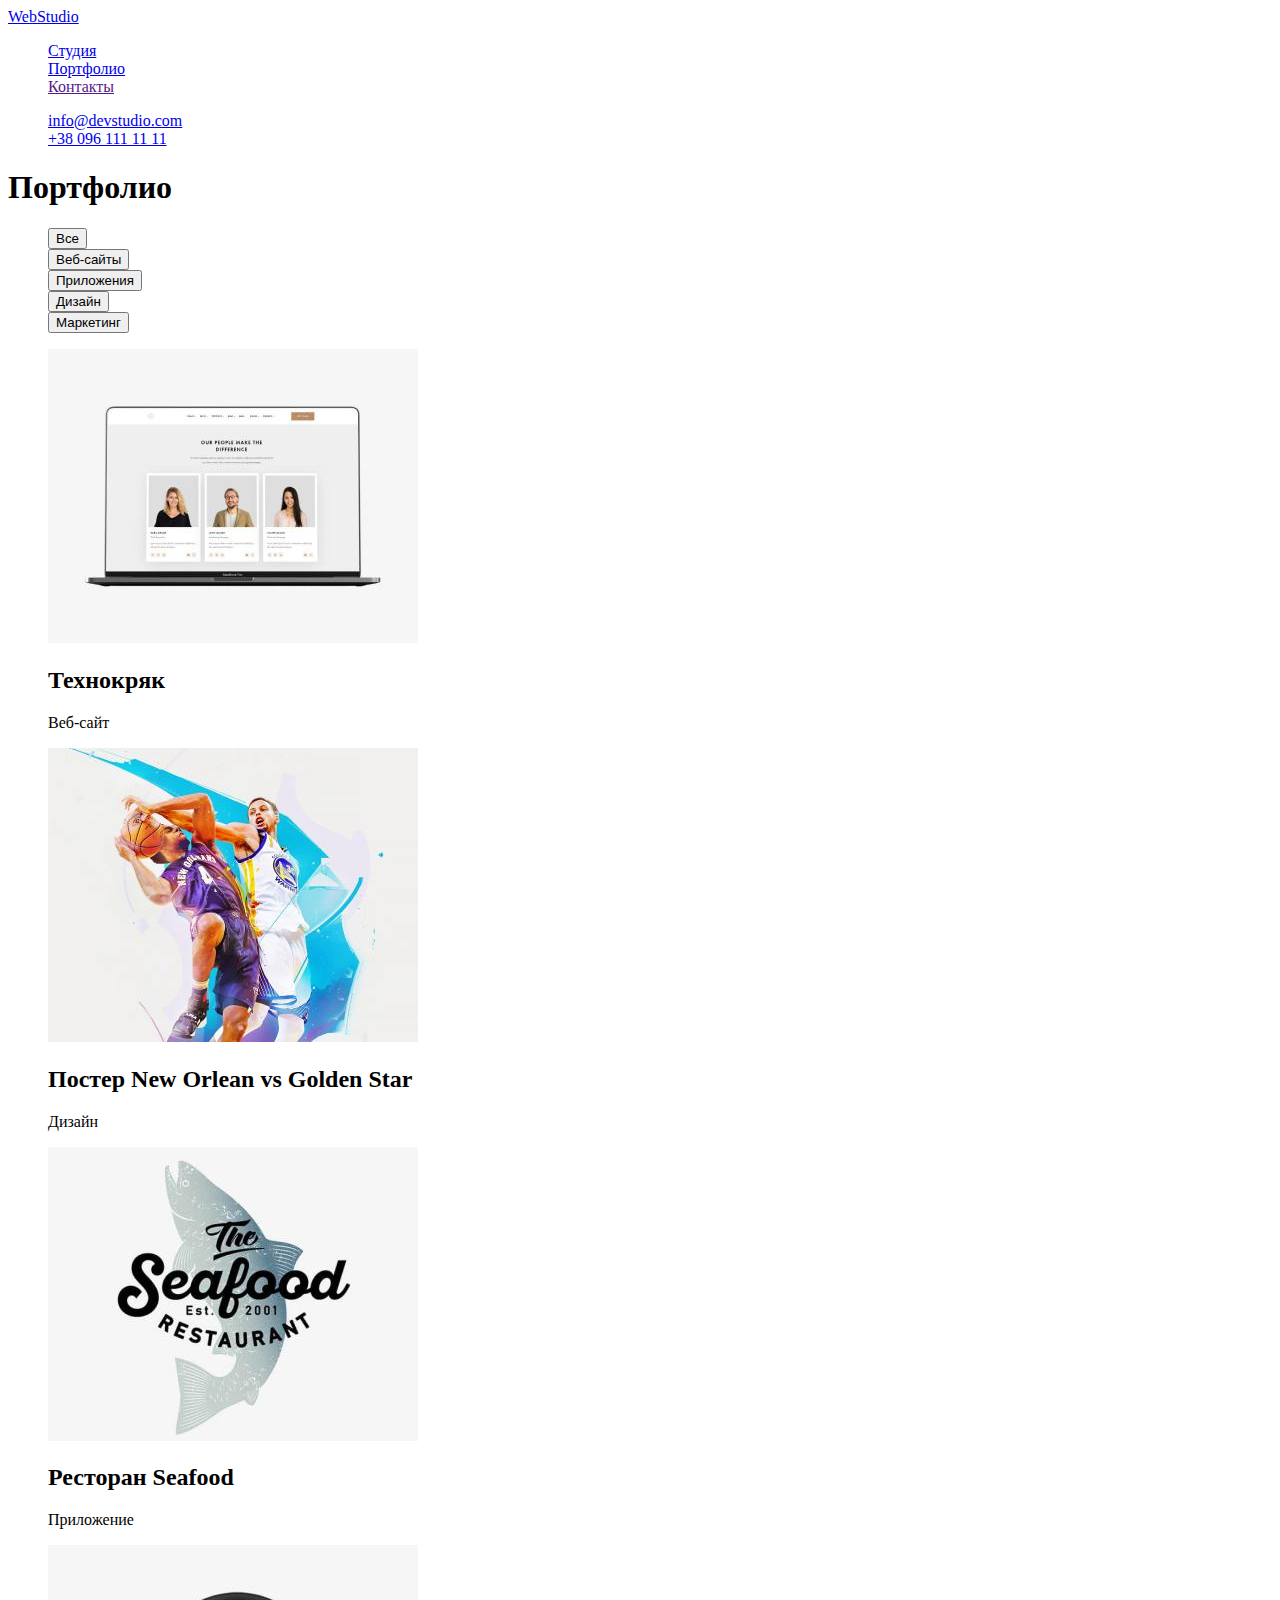
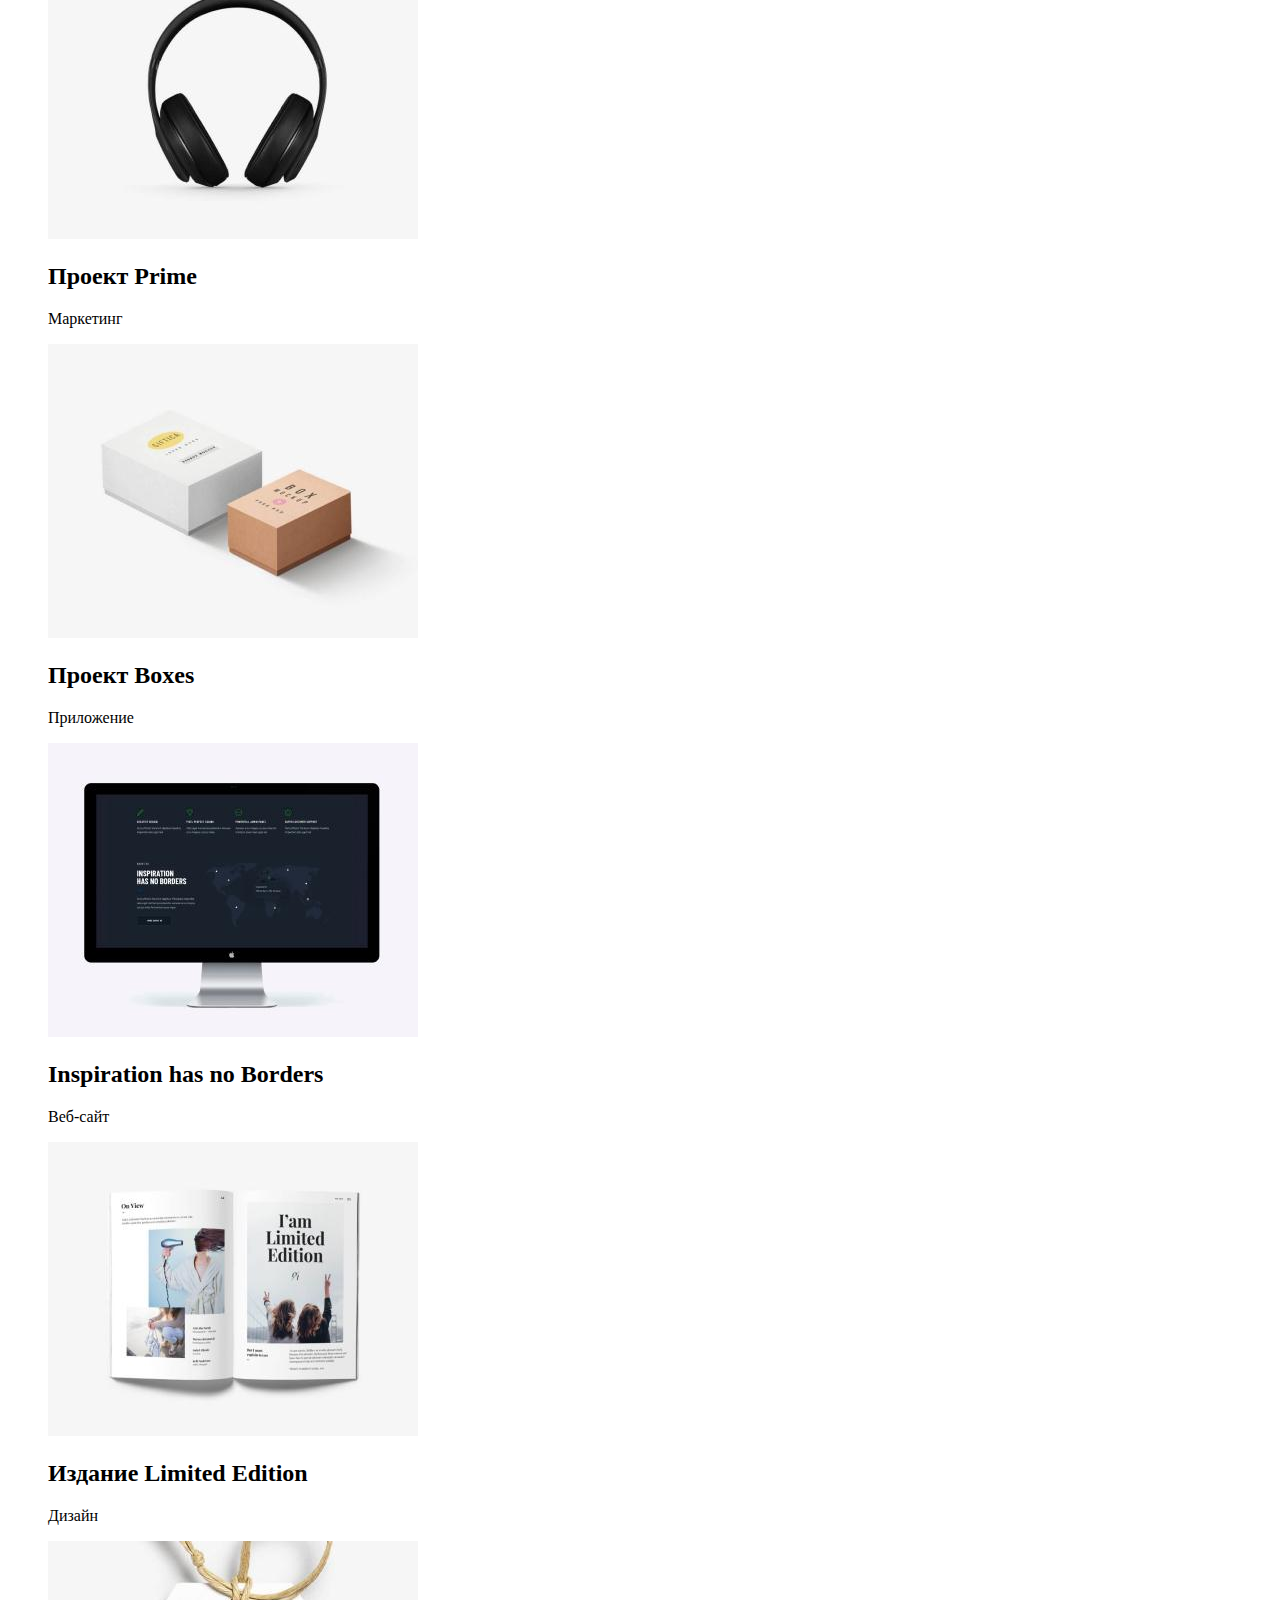
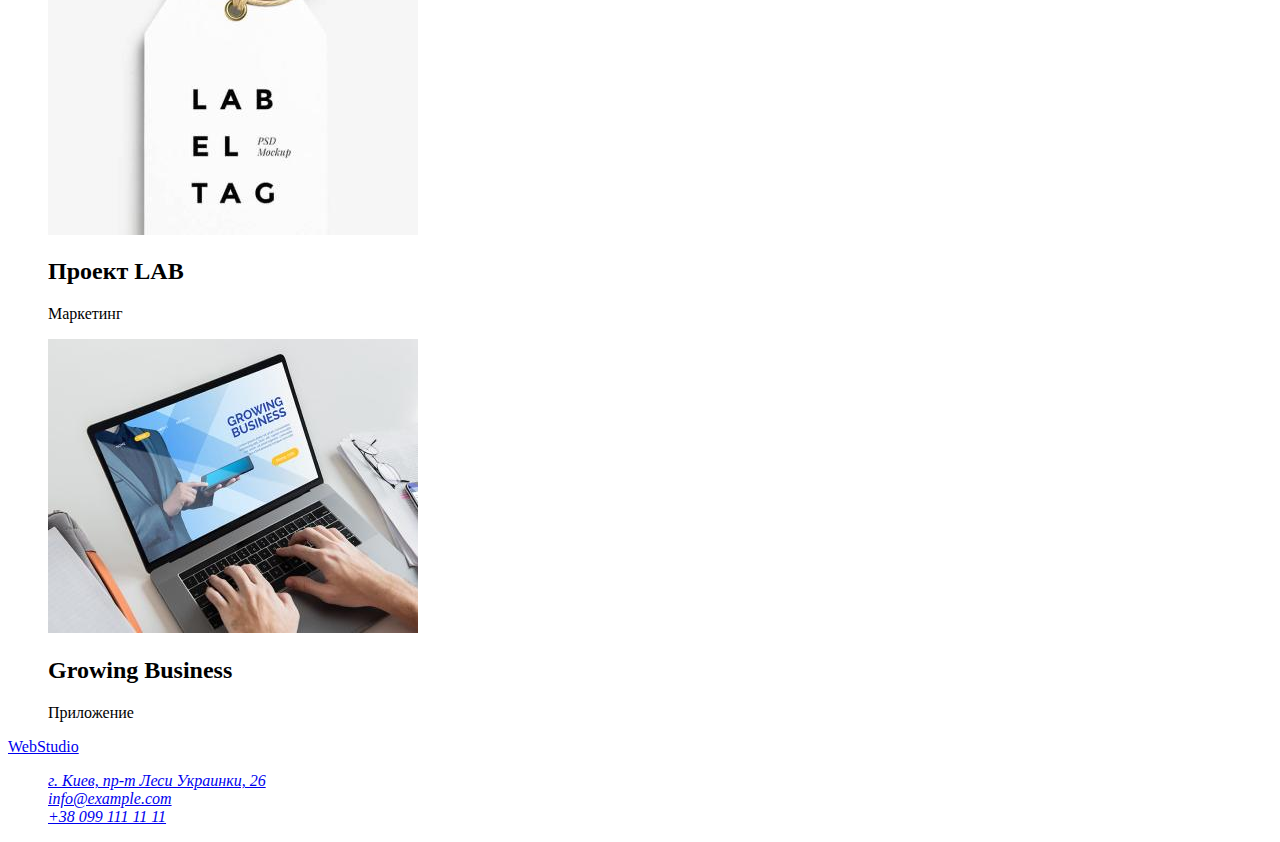
==== portfolio.html @ 40f19b49 "Виконана розмітка сайту" ====
<!DOCTYPE html>
<html lang="ru">
<head>
    <meta charset="UTF-8">
    <meta http-equiv="X-UA-Compatible" content="IE=edge">
    <meta name="viewport" content="width=device-width, initial-scale=1.0">
    <title>Document</title>
    <link rel="stylesheet" href="./css/styles.css">
</head>
<body>
    <!-- Шапка сторінки Портфоліо -->
    <header>
        <nav>
            <a href="/">WebStudio</a>
            <ul>
                <li><a href="./index.html">Студия</a></li>
                <li><a href="./portfolio.html">Портфолио</a></li>
                <li><a href="">Контакты</a></li>
            </ul>
        </nav>
        <ul>
            <li><a href="info@devstudio.com">info@devstudio.com</a></li>
            <li><a href="tel:+380961111111">+38 096 111 11 11</a></li>
        </ul>
    </header>
    <main>
        <section>
            <h1>Портфолио</h1>
<ul>
    <li>
        <button type="button">Все</button>
    </li>
    <li>
        <button type="button">Веб-сайты</button>
    </li>
    <li>
        <button type="button">Приложения</button>
    </li>
    <li>
        <button type="button">Дизайн</button>
    </li>
    <li>
        <button type="button">Маркетинг</button>
    </li>
</ul>
<ul>
    <li>
        <img src="./images/8.jpg" alt="Фото вебсайта" width="370" height="294">
        <h2>Технокряк</h2>
        <p>Веб-сайт</p>
    </li>
   
    <li>
        <img src="./images/9.jpg" alt="Дизайн постера" width="370" height="294">
        <h2>Постер New Orlean vs Golden Star</h2>
        <p>Дизайн</p>
    </li>
    <li>
        <img src="./images/10.jpg" alt="Фото логотипа ресторана" width="370" height="294">
        <h2>Ресторан Seafood</h2>
        <p>Приложение</p>
    </li>
    <li>
        <img src="./images/11.jpg" alt="Фото наушников" width="370" height="294">
        <h2>Проект Prime</h2>
        <p>Маркетинг</p>
    </li>
    <li>
        <img src="./images/12.jpg" alt="Дизайн упаковки" width="370" height="294">
        <h2>Проект Boxes</h2>
        <p>Приложение</p>
    </li>
    <li>
        <img src="./images/13.jpg" alt="Фото моноблока" width="370" height="294">
        <h2>Inspiration has no Borders</h2>
        <p>Веб-сайт</p>
    </li>
    <li>
        <img src="./images/14.jpg" alt="Фото журнала" width="370" height="294">
        <h2>Издание Limited Edition</h2>
        <p>Дизайн</p>
    </li>
    <li>
        <img src="./images/15.jpg" alt="Фото этикетки" width="370" height="294">
        <h2>Проект LAB</h2>
        <p>Маркетинг</p>
    </li>
    <li>
        <img src="./images/16.jpg" alt="Работа за ноутбуком" width="370" height="294">
        <h2>Growing Business</h2>
        <p>Приложение</p>
    </li>
</ul>
        </section>

    </main>

    <footer>
        <a href="./index.html">WebStudio</a>
<address>
<ul>
    <li>
        <a href="https://goo.gl/maps/tC4U7dV6mWvbns1K6">г. Киев, пр-т Леси Украинки, 26</a>
    </li>
    <li>
        <a href="mailto:info@example.com">info@example.com</a>
    </li>
    <li>
        <a href="tel:+380991111111">+38 099 111 11 11</a>
    </li>
</ul>
</address>
    </footer>
</body>
</html>
---- css/styles.css ----
body {
  color: black;
}

ul {
  list-style: none;
}
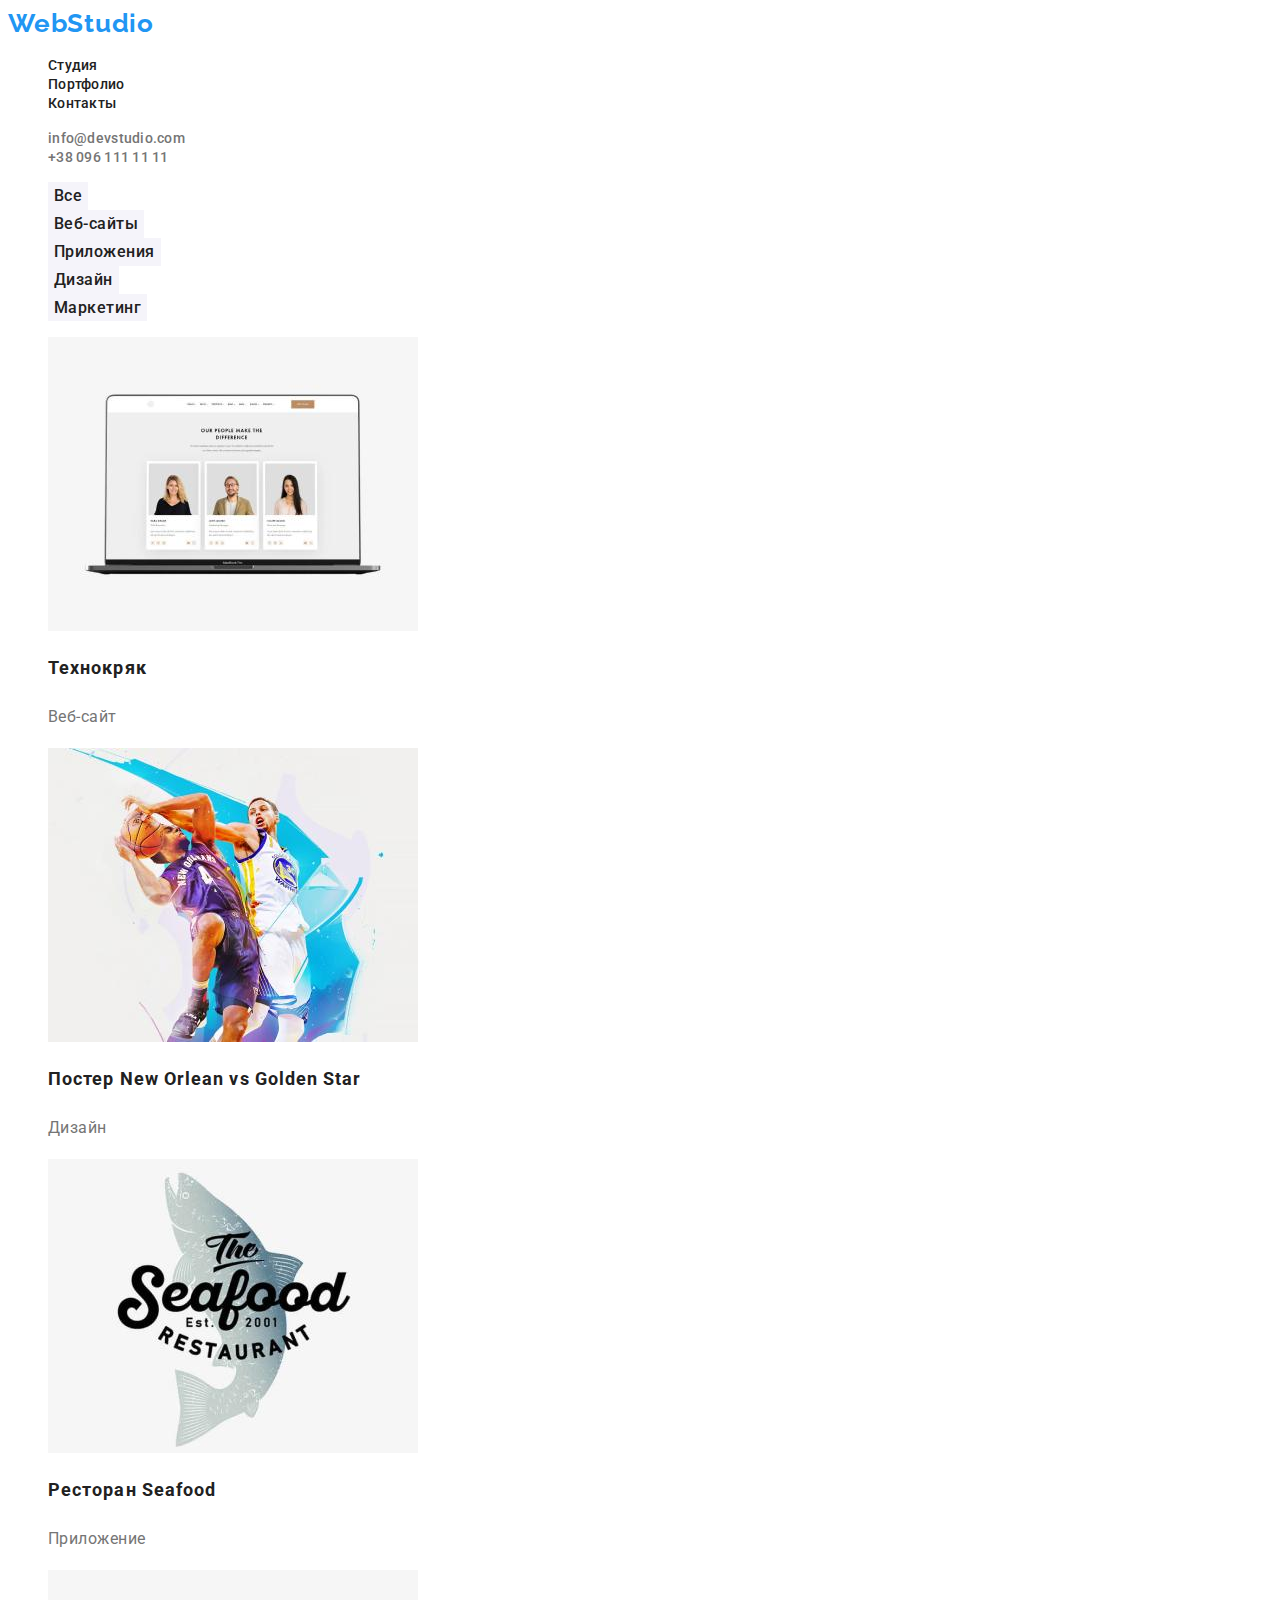
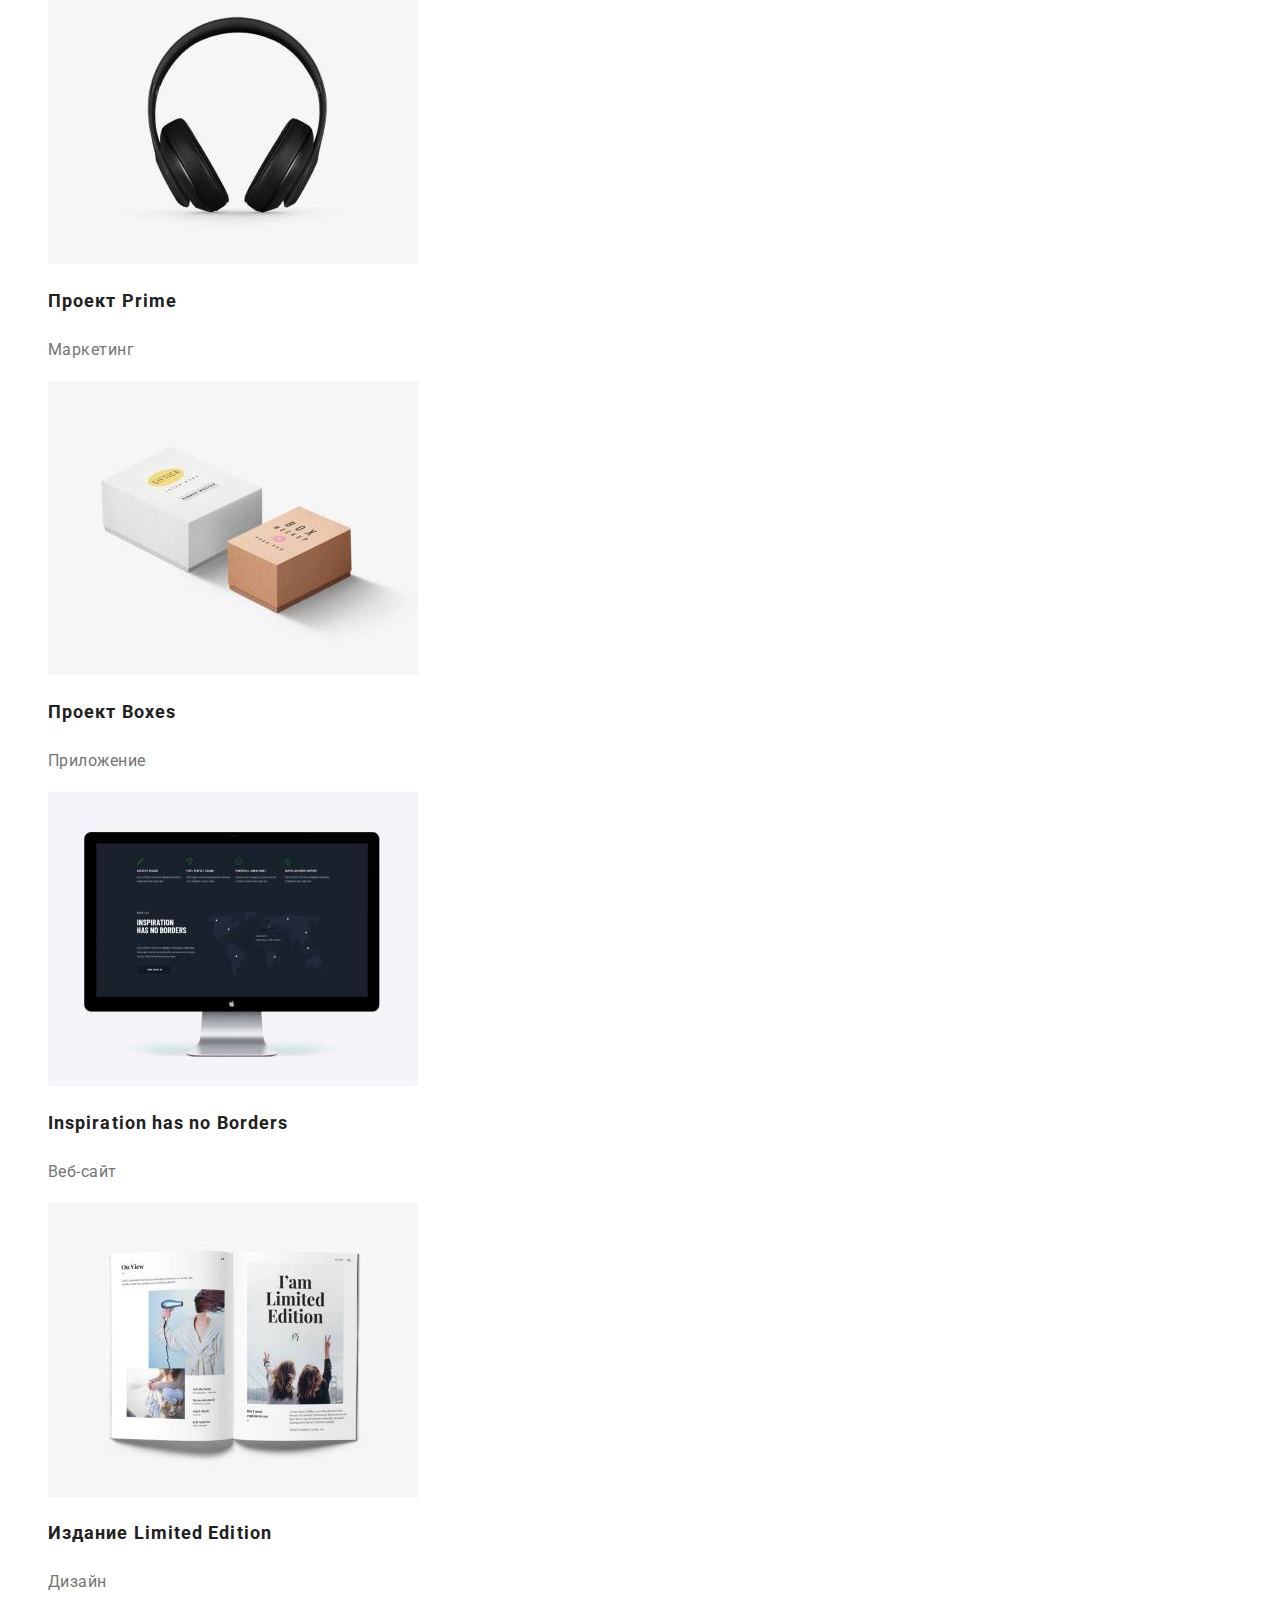
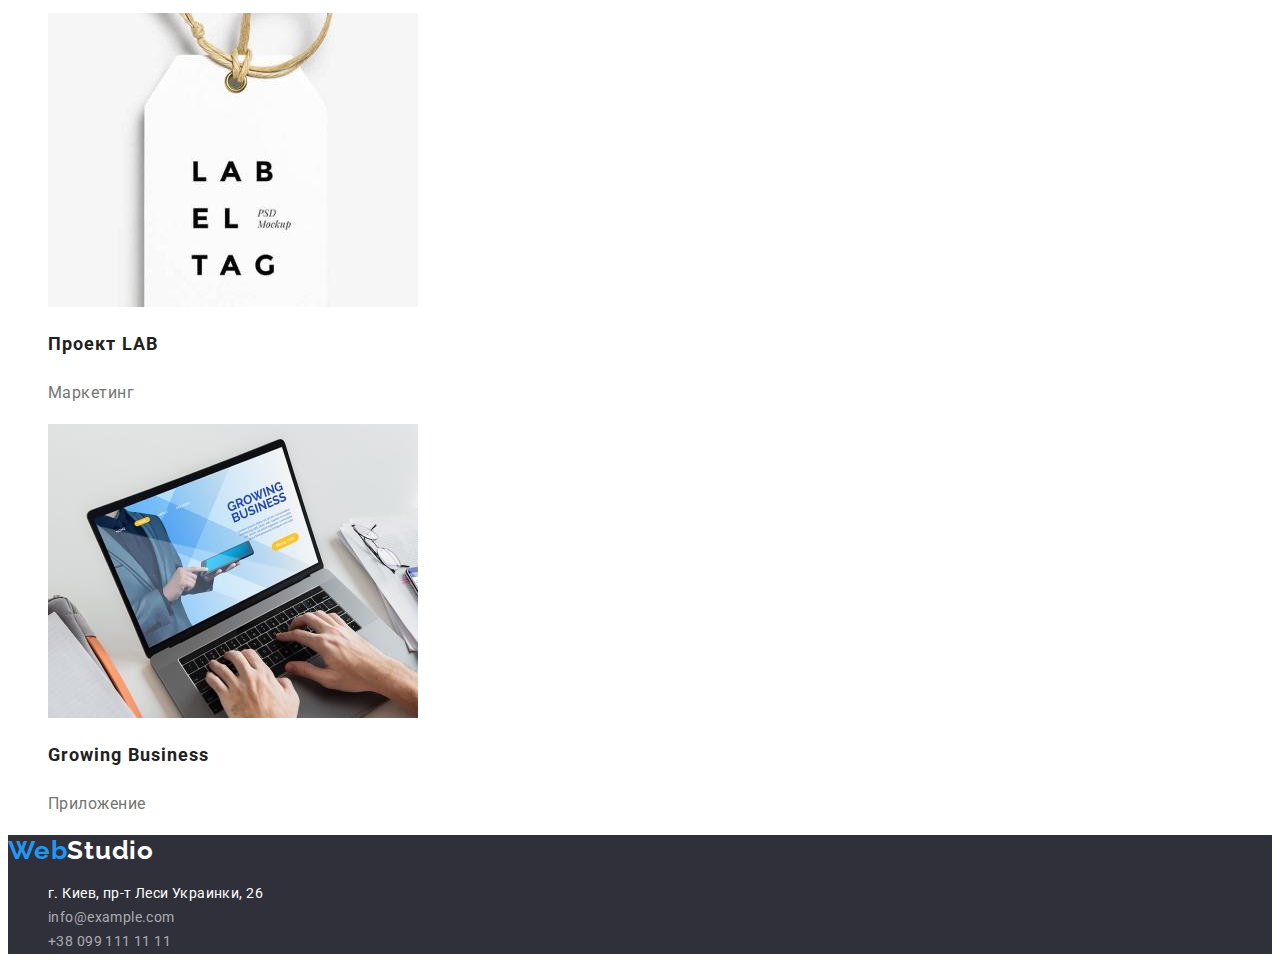
==== commit 77457b09: "Створені стилі Портфоліо" ====
--- a/portfolio.html
+++ b/portfolio.html
@@ -5,108 +5,110 @@
     <meta http-equiv="X-UA-Compatible" content="IE=edge">
     <meta name="viewport" content="width=device-width, initial-scale=1.0">
     <title>Document</title>
+    <link href="https://fonts.googleapis.com/css2?family=Raleway:wght@700&family=Roboto:wght@400;500;700;900&display=swap"
+        rel="stylesheet">
     <link rel="stylesheet" href="./css/styles.css">
 </head>
 <body>
     <!-- Шапка сторінки Портфоліо -->
-    <header>
-        <nav>
-            <a href="/">WebStudio</a>
-            <ul>
-                <li><a href="./index.html">Студия</a></li>
-                <li><a href="./portfolio.html">Портфолио</a></li>
-                <li><a href="">Контакты</a></li>
+    <header class="header">
+        <nav class="header-navigation">
+            <a class="link logo" href="index.html">Web<span class="link logo logo-black">Studio</span></a>
+            <ul class="list header-list">
+                <li><a class="link header-link" href="./index.html">Студия</a></li>
+                <li><a class="link header-link" href="./portfolio.html">Портфолио</a></li>
+                <li><a class="link header-link" href="">Контакты</a></li>
             </ul>
         </nav>
-        <ul>
-            <li><a href="info@devstudio.com">info@devstudio.com</a></li>
-            <li><a href="tel:+380961111111">+38 096 111 11 11</a></li>
+        <ul class="list header-adress-list">
+            <li><a class="link header-address-link" href="info@devstudio.com">info@devstudio.com</a></li>
+            <li><a class="link header-address-link" href="tel:+380961111111">+38 096 111 11 11</a></li>
         </ul>
     </header>
     <main>
-        <section>
-            <h1>Портфолио</h1>
-<ul>
+        <section class="portfolio">
+            <h1 class="visually-hidden">Портфолио</h1>
+<ul class="list portfolio-btn-list">
     <li>
-        <button type="button">Все</button>
+        <button class="portfolio-btn" type="button">Все</button>
     </li>
     <li>
-        <button type="button">Веб-сайты</button>
+        <button class="portfolio-btn" type="button">Веб-сайты</button>
     </li>
     <li>
-        <button type="button">Приложения</button>
+        <button class="portfolio-btn" type="button">Приложения</button>
     </li>
     <li>
-        <button type="button">Дизайн</button>
+        <button class="portfolio-btn" type="button">Дизайн</button>
     </li>
     <li>
-        <button type="button">Маркетинг</button>
+        <button class="portfolio-btn" type="button">Маркетинг</button>
     </li>
 </ul>
-<ul>
+<ul class="list portfolio-item-list">
     <li>
         <img src="./images/8.jpg" alt="Фото вебсайта" width="370" height="294">
-        <h2>Технокряк</h2>
-        <p>Веб-сайт</p>
+        <h2 class="portfolio-title" >Технокряк</h2>
+        <p class="portfolio-text" >Веб-сайт</p>
     </li>
    
     <li>
         <img src="./images/9.jpg" alt="Дизайн постера" width="370" height="294">
-        <h2>Постер New Orlean vs Golden Star</h2>
-        <p>Дизайн</p>
+        <h2 class="portfolio-title" >Постер New Orlean vs Golden Star</h2>
+        <p class="portfolio-text" >Дизайн</p>
     </li>
     <li>
         <img src="./images/10.jpg" alt="Фото логотипа ресторана" width="370" height="294">
-        <h2>Ресторан Seafood</h2>
-        <p>Приложение</p>
+        <h2 class="portfolio-title" >Ресторан Seafood</h2>
+        <p class="portfolio-text" >Приложение</p>
     </li>
     <li>
         <img src="./images/11.jpg" alt="Фото наушников" width="370" height="294">
-        <h2>Проект Prime</h2>
-        <p>Маркетинг</p>
+        <h2 class="portfolio-title" >Проект Prime</h2>
+        <p class="portfolio-text" >Маркетинг</p>
     </li>
     <li>
         <img src="./images/12.jpg" alt="Дизайн упаковки" width="370" height="294">
-        <h2>Проект Boxes</h2>
-        <p>Приложение</p>
+        <h2 class="portfolio-title" >Проект Boxes</h2>
+        <p class="portfolio-text" >Приложение</p>
     </li>
     <li>
         <img src="./images/13.jpg" alt="Фото моноблока" width="370" height="294">
-        <h2>Inspiration has no Borders</h2>
-        <p>Веб-сайт</p>
+        <h2 class="portfolio-title" >Inspiration has no Borders</h2>
+        <p class="portfolio-text" >Веб-сайт</p>
     </li>
     <li>
         <img src="./images/14.jpg" alt="Фото журнала" width="370" height="294">
-        <h2>Издание Limited Edition</h2>
-        <p>Дизайн</p>
+        <h2 class="portfolio-title" >Издание Limited Edition</h2>
+        <p class="portfolio-text" >Дизайн</p>
     </li>
     <li>
         <img src="./images/15.jpg" alt="Фото этикетки" width="370" height="294">
-        <h2>Проект LAB</h2>
-        <p>Маркетинг</p>
+        <h2 class="portfolio-title" >Проект LAB</h2>
+        <p class="portfolio-text" >Маркетинг</p>
     </li>
     <li>
         <img src="./images/16.jpg" alt="Работа за ноутбуком" width="370" height="294">
-        <h2>Growing Business</h2>
-        <p>Приложение</p>
+        <h2 class="portfolio-title" >Growing Business</h2>
+        <p class="portfolio-text" >Приложение</p>
     </li>
 </ul>
         </section>
 
     </main>
 
-    <footer>
-        <a href="./index.html">WebStudio</a>
+    <footer class="footer">
+        <a class="link logo" href="./index.html">Web<span class="link logo logo-white">Studio</span></a>
 <address>
-<ul>
+<ul class="list footer-list">
     <li>
-        <a href="https://goo.gl/maps/tC4U7dV6mWvbns1K6">г. Киев, пр-т Леси Украинки, 26</a>
+        <a class="link footer-address" href="https://goo.gl/maps/tC4U7dV6mWvbns1K6">г. Киев, пр-т Леси Украинки, 26</a>
     </li>
     <li>
-        <a href="mailto:info@example.com">info@example.com</a>
+        <a class="link footer-email" href="mailto:info@example.com">info@example.com</a>
     </li>
     <li>
-        <a href="tel:+380991111111">+38 099 111 11 11</a>
+        <a class="link footer-tel" href="tel:+380991111111">+38 099 111 11 11</a>
     </li>
 </ul>
 </address>
--- a/css/styles.css
+++ b/css/styles.css
@@ -1,7 +1,171 @@
-body {
-  color: black;
+:root {
+  --primary-text-color: #212121;
+  --second-text-color: #ffffff;
+  --third-text-color: #757575;
+  --accent-color: #2196f3;
+  --primary-background-color: #e5e5e5;
+  --second-background-color: #f5f4fa;
+  --third-background-color: #2f303a;
 }
 
-ul {
+body {
+  font-family: "Roboto", sans-serif;
+  color: var(--primary-text-color);
+}
+
+.list {
   list-style: none;
 }
+
+.link {
+  text-decoration: none;
+}
+
+.visually-hidden {
+  position: absolute;
+  white-space: nowrap;
+  width: 1px;
+  height: 1px;
+  overflow: hidden;
+  border: 0;
+  padding: 0;
+  clip: rect(0 0 0 0);
+  clip-path: inset(50%);
+  margin: -1px;
+}
+
+/* ---------------HEADER------------------ */
+.logo {
+  font-family: "Raleway", sans-serif;
+  font-weight: 700;
+  font-size: 26px;
+  line-height: 1.19;
+  letter-spacing: 0.03em;
+  color: var(--accent-color);
+}
+
+.logo:hover,
+.logo:focus {
+  text-decoration: underline;
+  text-decoration-color: var(--accent-color);
+  text-decoration-thickness: 3px;
+}
+
+.header-link {
+  font-weight: 500;
+  font-size: 14px;
+  line-height: 1.14;
+  letter-spacing: 0.02em;
+  color: var(--primary-text-color);
+}
+
+.header-link:hover,
+.header-link:focus {
+  text-decoration: underline;
+  text-decoration-color: var(--accent-color);
+  text-decoration-thickness: 3px;
+}
+
+.header-address-link {
+  font-weight: 500;
+  font-size: 14px;
+  line-height: 1.14;
+  letter-spacing: 0.02em;
+  color: var(--third-text-color);
+}
+
+.header-address-link:hover,
+.header-address-link:focus {
+  text-decoration: underline;
+  text-decoration-color: var(--accent-color);
+  text-decoration-thickness: 3px;
+}
+
+/* ---------------ПОРТФОЛИО------------------ */
+
+.portfolio-btn {
+  font-family: inherit;
+  font-weight: 500;
+  font-size: 16px;
+  line-height: 1.62;
+  letter-spacing: 0.03em;
+  color: var(--primary-text-color);
+  background-color: var(--second-background-color);
+  border: none;
+  cursor: pointer;
+}
+.portfolio-btn:active {
+  background-color: var(--accent-color);
+  color: var(--second-text-color);
+}
+
+.portfolio-btn:hover,
+.portfolio-btn:focus {
+  text-decoration: underline;
+  text-decoration-color: var(--accent-color);
+  text-decoration-thickness: 3px;
+}
+
+.portfolio-title {
+  font-weight: 700;
+  font-size: 18px;
+  line-height: 2;
+  letter-spacing: 0.06em;
+}
+
+.portfolio-title:hover,
+.portfolio-title:focus {
+  text-decoration: underline;
+  text-decoration-color: var(--accent-color);
+  text-decoration-thickness: 3px;
+}
+
+.portfolio-text {
+  font-size: 16px;
+  line-height: 1.87;
+  letter-spacing: 0.03em;
+  color: var(--third-text-color);
+}
+
+/* ---------------FOOTER------------------ */
+
+.footer {
+  background-color: var(--third-background-color);
+}
+
+.logo-white {
+  color: var(--second-text-color);
+}
+
+.footer-address {
+  font-family: Roboto;
+  font-style: normal;
+  font-size: 14px;
+  line-height: 1.71;
+  letter-spacing: 0.03em;
+  color: var(--second-text-color);
+}
+
+.footer .link:hover,
+.footer .link:focus {
+  text-decoration: underline;
+  text-decoration-color: var(--accent-color);
+  text-decoration-thickness: 3px;
+}
+
+.footer-email {
+  font-family: Roboto;
+  font-style: normal;
+  font-size: 14px;
+  line-height: 1.71;
+  letter-spacing: 0.03em;
+  color: rgba(255, 255, 255, 0.6);
+}
+.footer-tel {
+  font-family: Roboto;
+  font-style: normal;
+  font-size: 14px;
+  line-height: 1.71;
+  letter-spacing: 0.03em;
+  color: rgba(255, 255, 255, 0.6);
+}
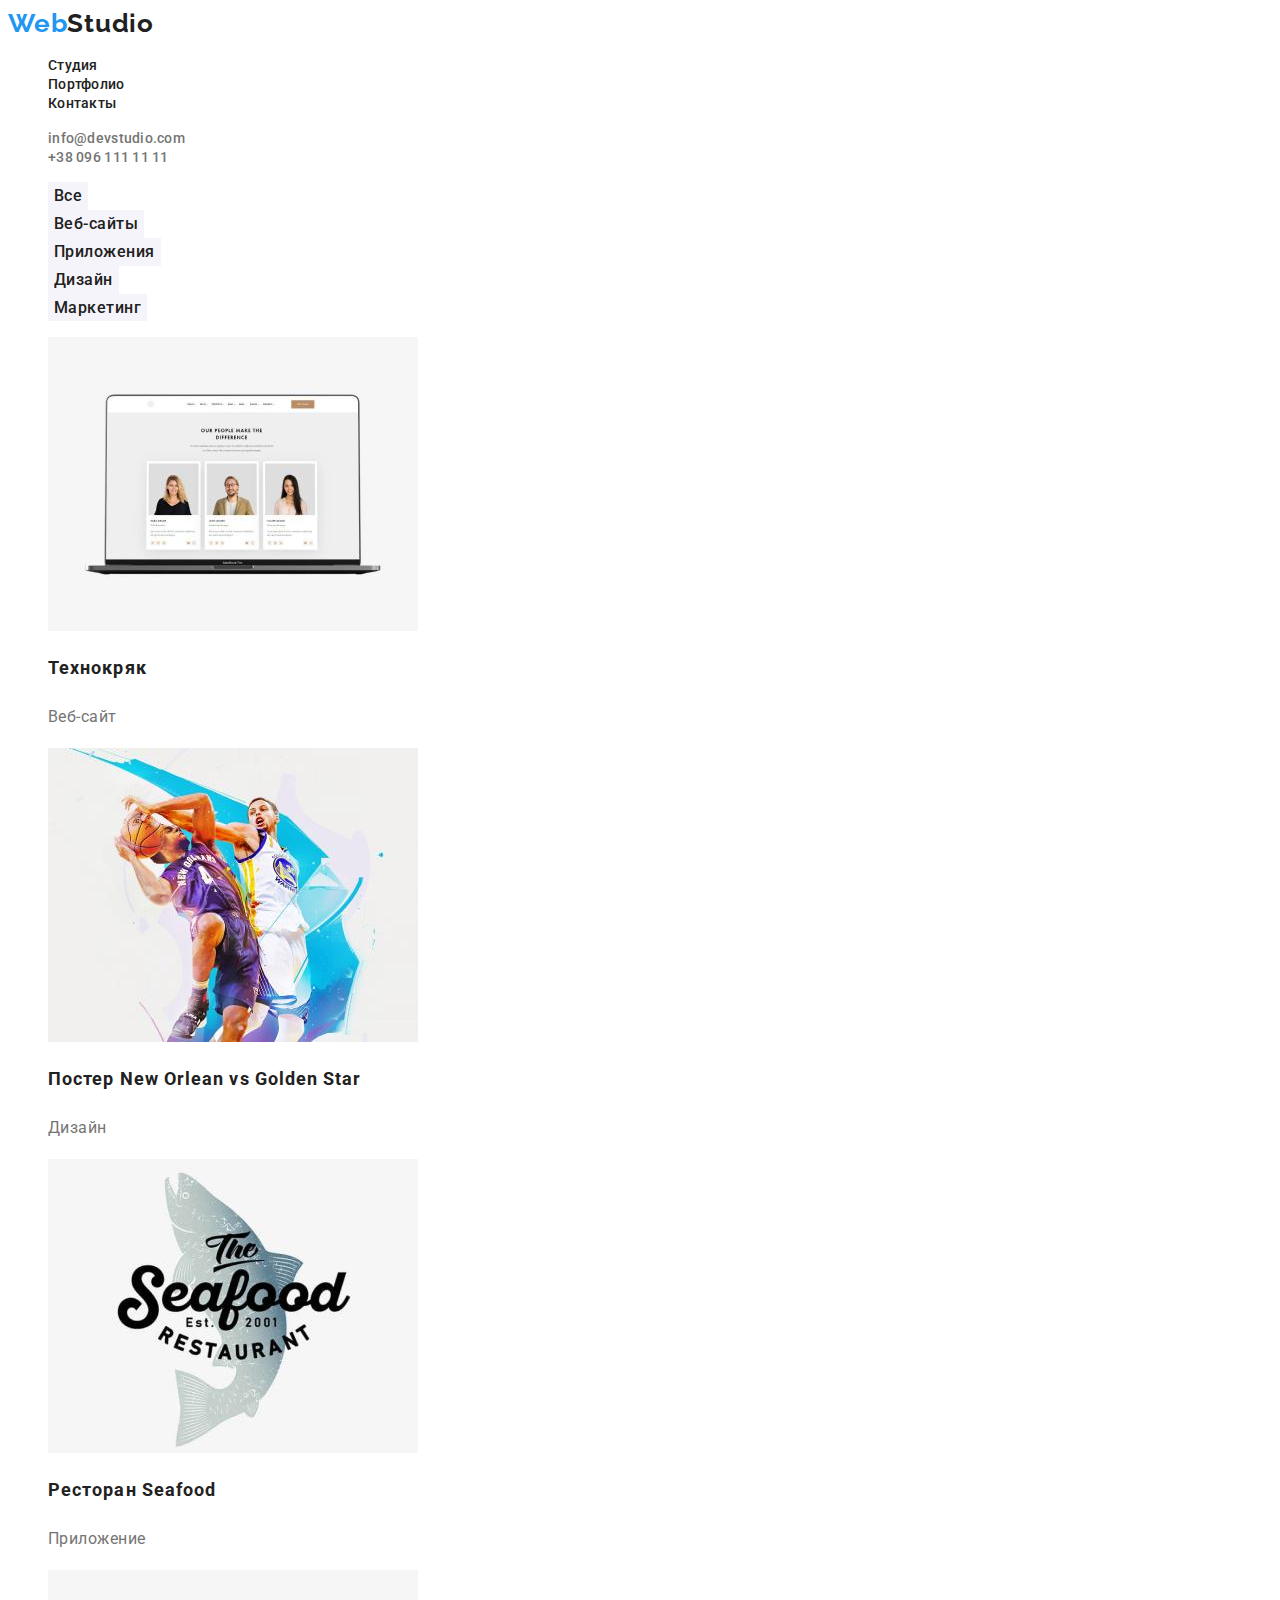
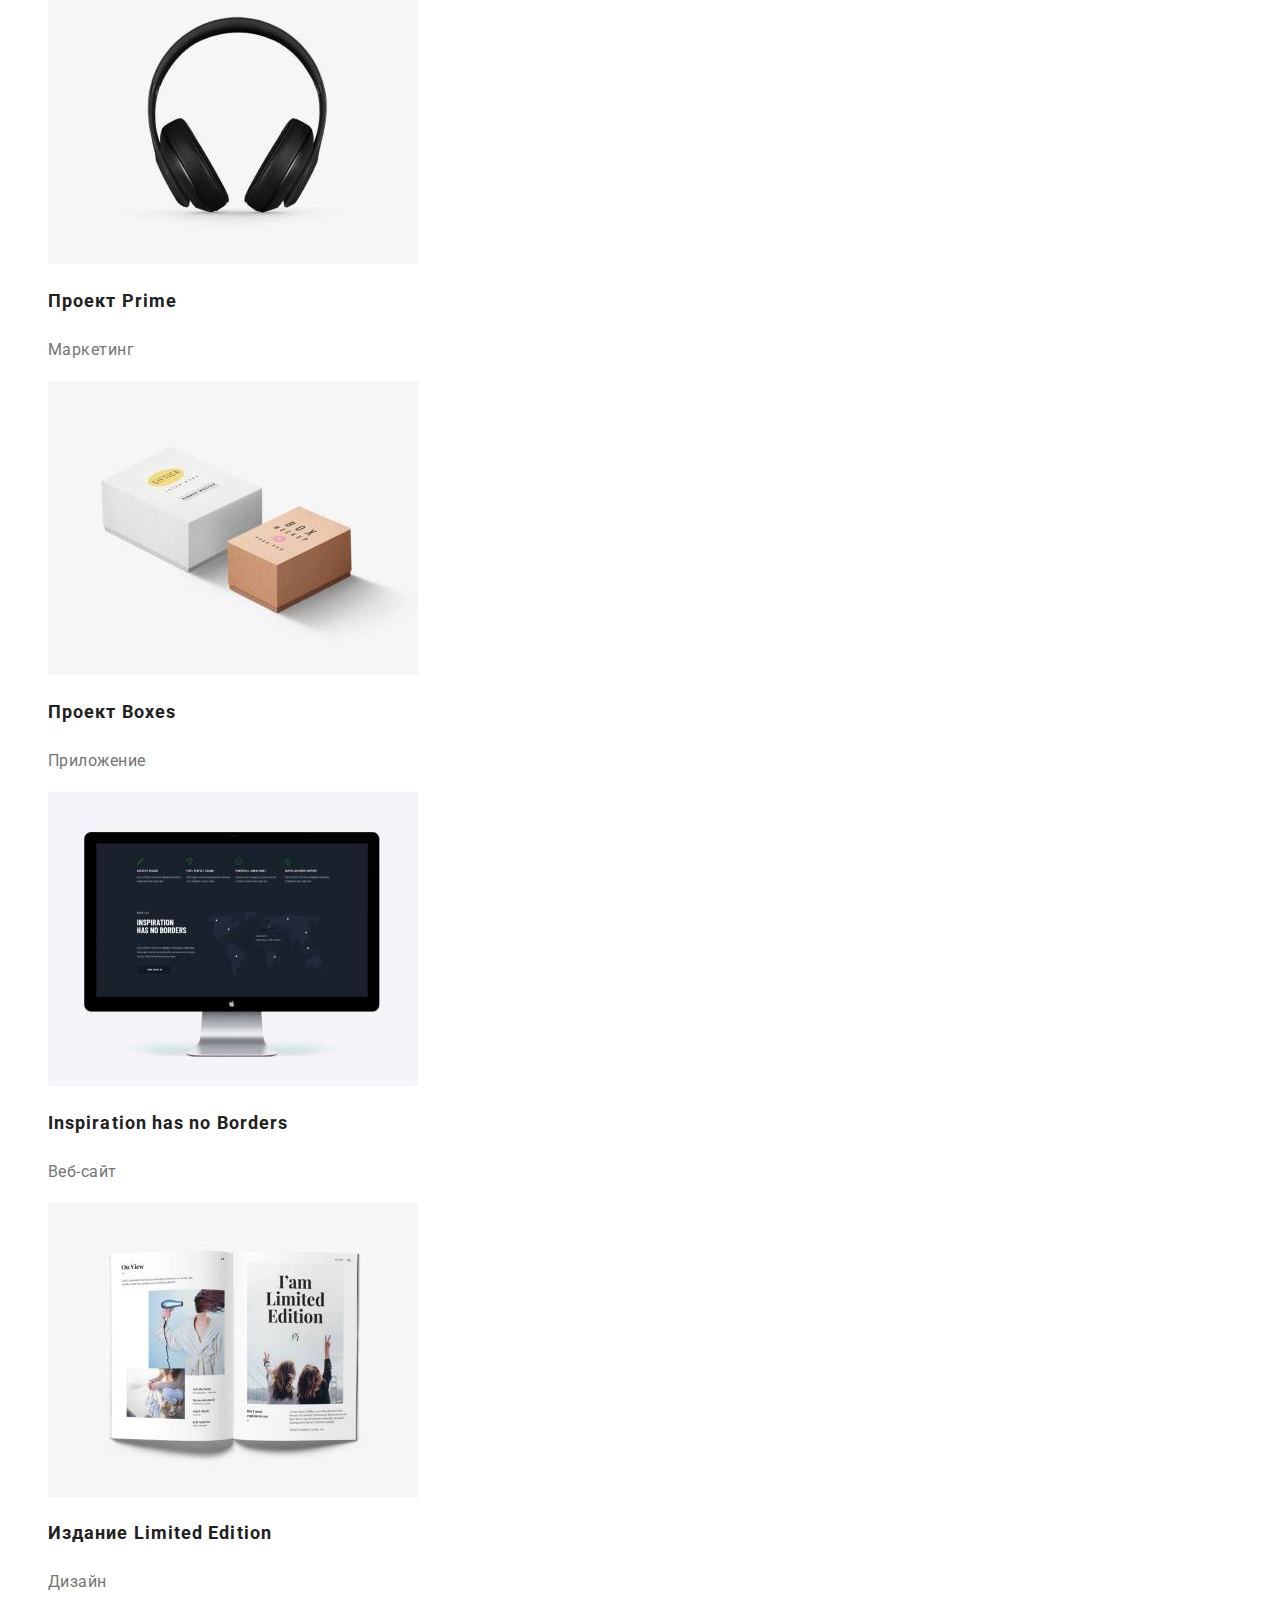
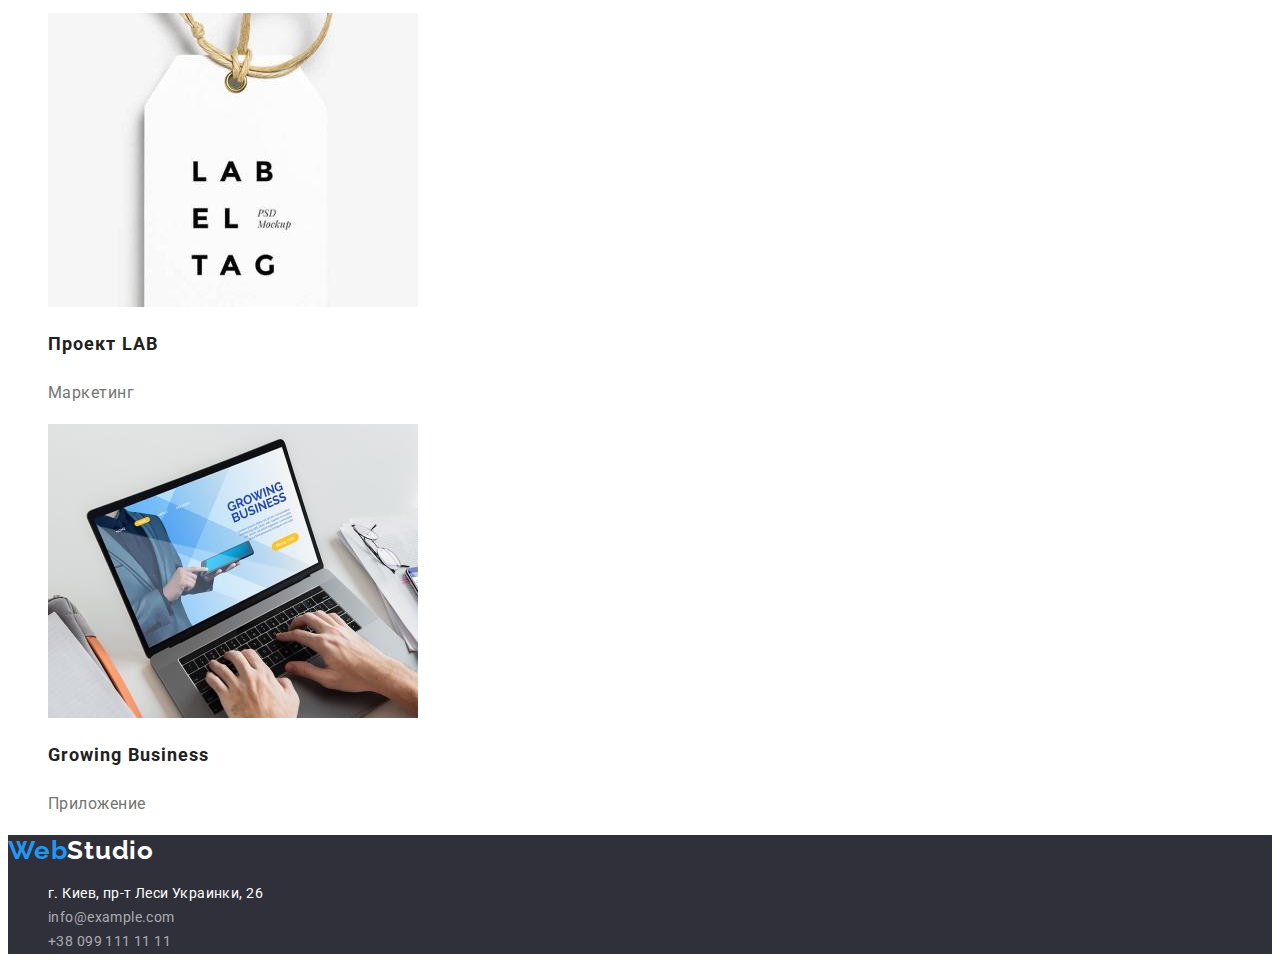
==== commit 57eddf9d: "Додані ссилки в Портфолію" ====
--- a/portfolio.html
+++ b/portfolio.html
@@ -46,51 +46,51 @@
     </li>
 </ul>
 <ul class="list portfolio-item-list">
-    <li>
+    <li> <a class="link" href="/">
         <img src="./images/8.jpg" alt="Фото вебсайта" width="370" height="294">
         <h2 class="portfolio-title" >Технокряк</h2>
-        <p class="portfolio-text" >Веб-сайт</p>
+        <p class="portfolio-text" >Веб-сайт</p> </a>
     </li>
    
-    <li>
+    <li> <a class="link" href="/">
         <img src="./images/9.jpg" alt="Дизайн постера" width="370" height="294">
         <h2 class="portfolio-title" >Постер New Orlean vs Golden Star</h2>
-        <p class="portfolio-text" >Дизайн</p>
+        <p class="portfolio-text" >Дизайн</p> </a>
     </li>
-    <li>
+    <li> <a class="link" href="/">
         <img src="./images/10.jpg" alt="Фото логотипа ресторана" width="370" height="294">
         <h2 class="portfolio-title" >Ресторан Seafood</h2>
-        <p class="portfolio-text" >Приложение</p>
+        <p class="portfolio-text" >Приложение</p> </a>
     </li>
-    <li>
+    <li> <a class="link" href="/">
         <img src="./images/11.jpg" alt="Фото наушников" width="370" height="294">
         <h2 class="portfolio-title" >Проект Prime</h2>
-        <p class="portfolio-text" >Маркетинг</p>
+        <p class="portfolio-text" >Маркетинг</p> </a>
     </li>
-    <li>
+    <li> <a class="link" href="/">
         <img src="./images/12.jpg" alt="Дизайн упаковки" width="370" height="294">
         <h2 class="portfolio-title" >Проект Boxes</h2>
-        <p class="portfolio-text" >Приложение</p>
+        <p class="portfolio-text" >Приложение</p> </a>
     </li>
-    <li>
+    <li> <a class="link" href="/">
         <img src="./images/13.jpg" alt="Фото моноблока" width="370" height="294">
         <h2 class="portfolio-title" >Inspiration has no Borders</h2>
-        <p class="portfolio-text" >Веб-сайт</p>
+        <p class="portfolio-text" >Веб-сайт</p> </a>
     </li>
-    <li>
+    <li> <a class="link" href="/">
         <img src="./images/14.jpg" alt="Фото журнала" width="370" height="294">
         <h2 class="portfolio-title" >Издание Limited Edition</h2>
-        <p class="portfolio-text" >Дизайн</p>
+        <p class="portfolio-text" >Дизайн</p> </a>
     </li>
-    <li>
+    <li> <a class="link" href="/">
         <img src="./images/15.jpg" alt="Фото этикетки" width="370" height="294">
         <h2 class="portfolio-title" >Проект LAB</h2>
-        <p class="portfolio-text" >Маркетинг</p>
+        <p class="portfolio-text" >Маркетинг</p> </a>
     </li>
-    <li>
+    <li> <a class="link" href="/">
         <img src="./images/16.jpg" alt="Работа за ноутбуком" width="370" height="294">
         <h2 class="portfolio-title" >Growing Business</h2>
-        <p class="portfolio-text" >Приложение</p>
+        <p class="portfolio-text" >Приложение</p> </a>
     </li>
 </ul>
         </section>
--- a/css/styles.css
+++ b/css/styles.css
@@ -49,6 +49,10 @@
   text-decoration: underline;
   text-decoration-color: var(--accent-color);
   text-decoration-thickness: 3px;
+}
+
+.logo-black {
+  color: var(--primary-text-color);
 }
 
 .header-link {
@@ -126,6 +130,9 @@
   letter-spacing: 0.03em;
   color: var(--third-text-color);
 }
+.portfolio-item-list .link {
+  color: inherit;
+}
 
 /* ---------------FOOTER------------------ */
 
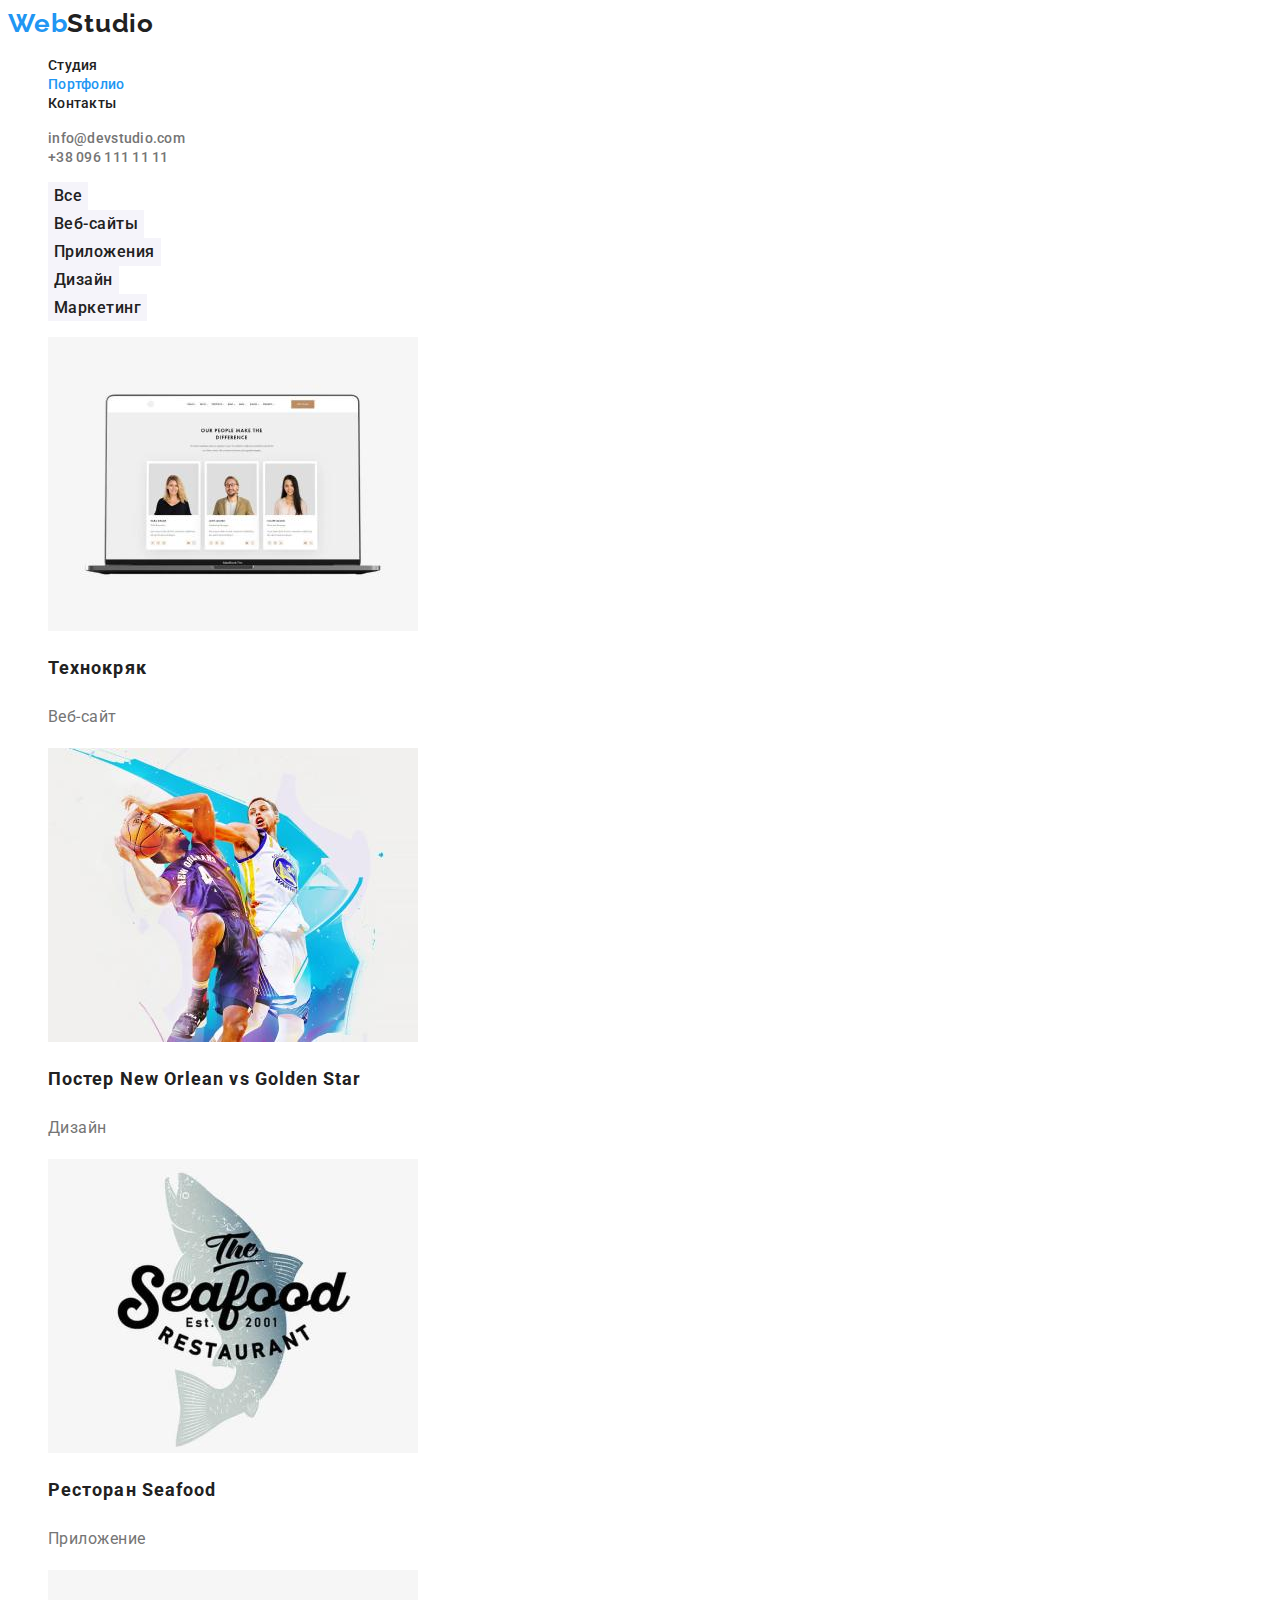
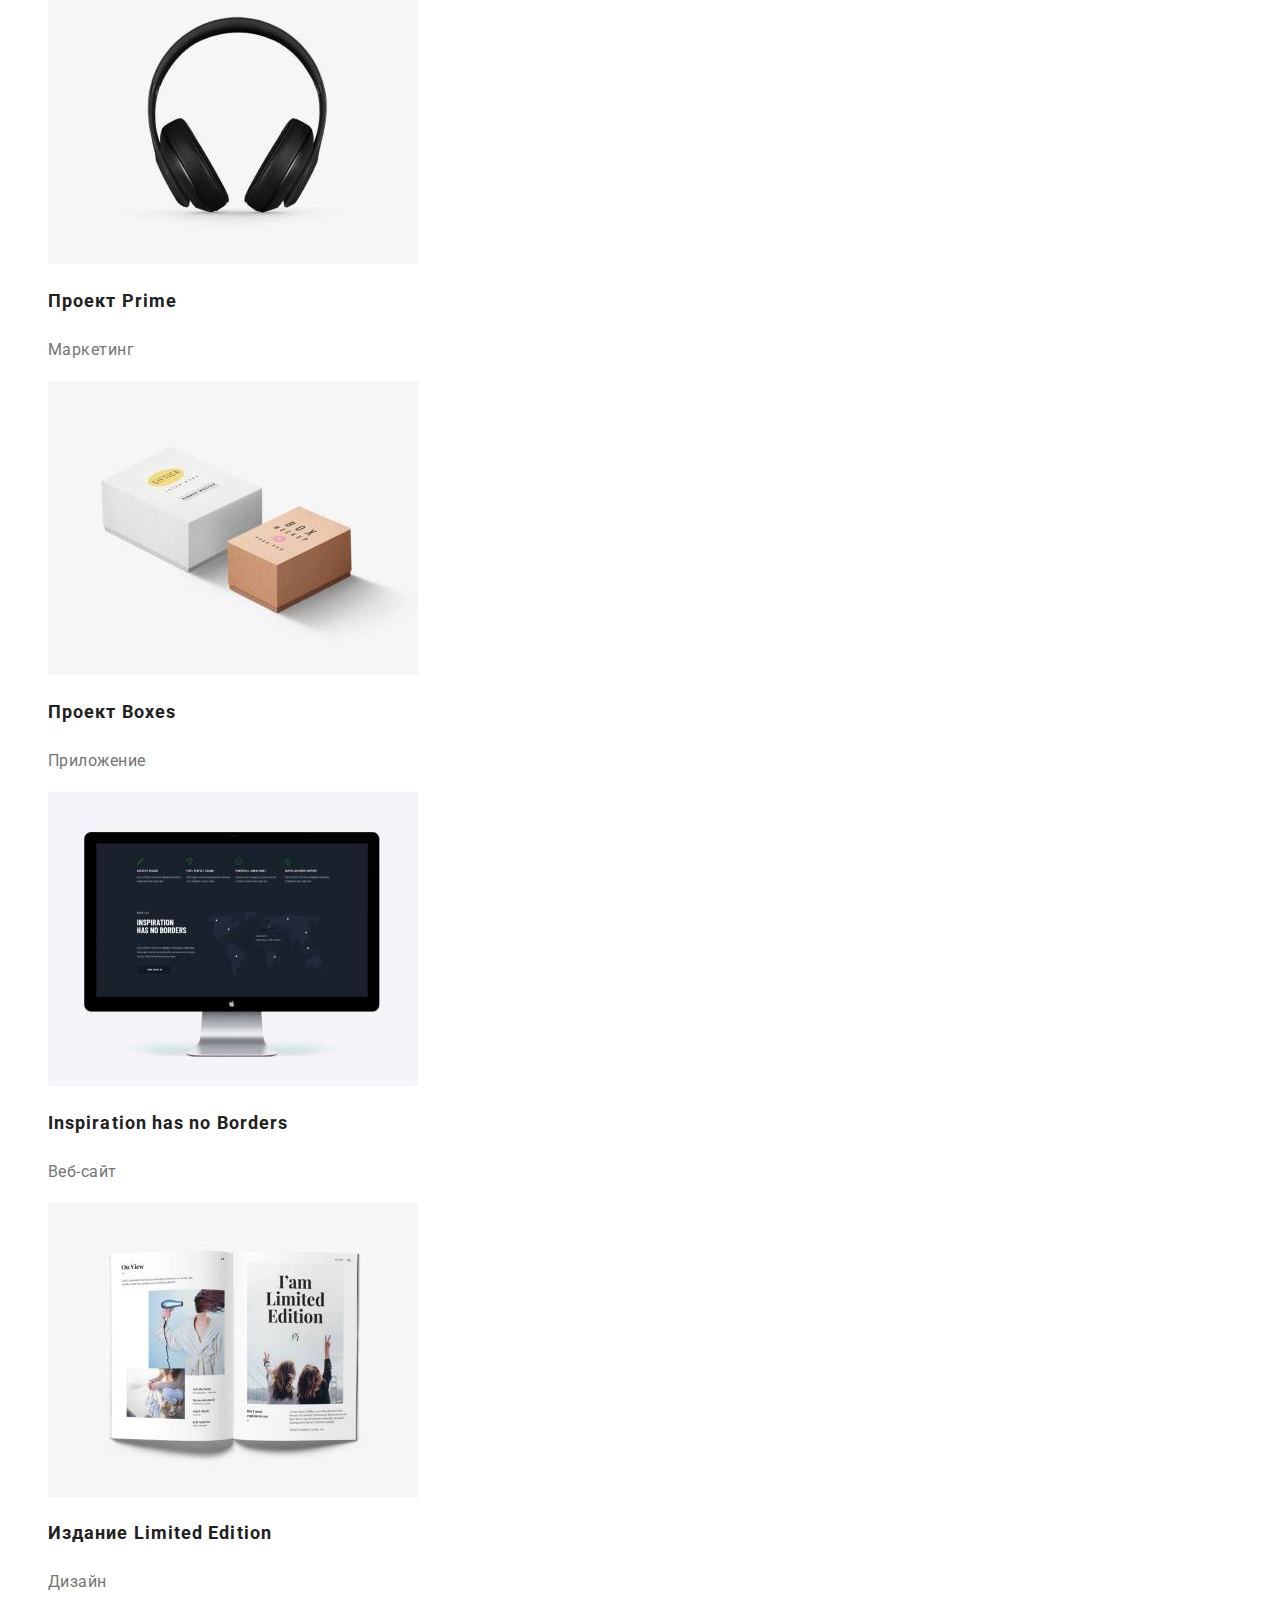
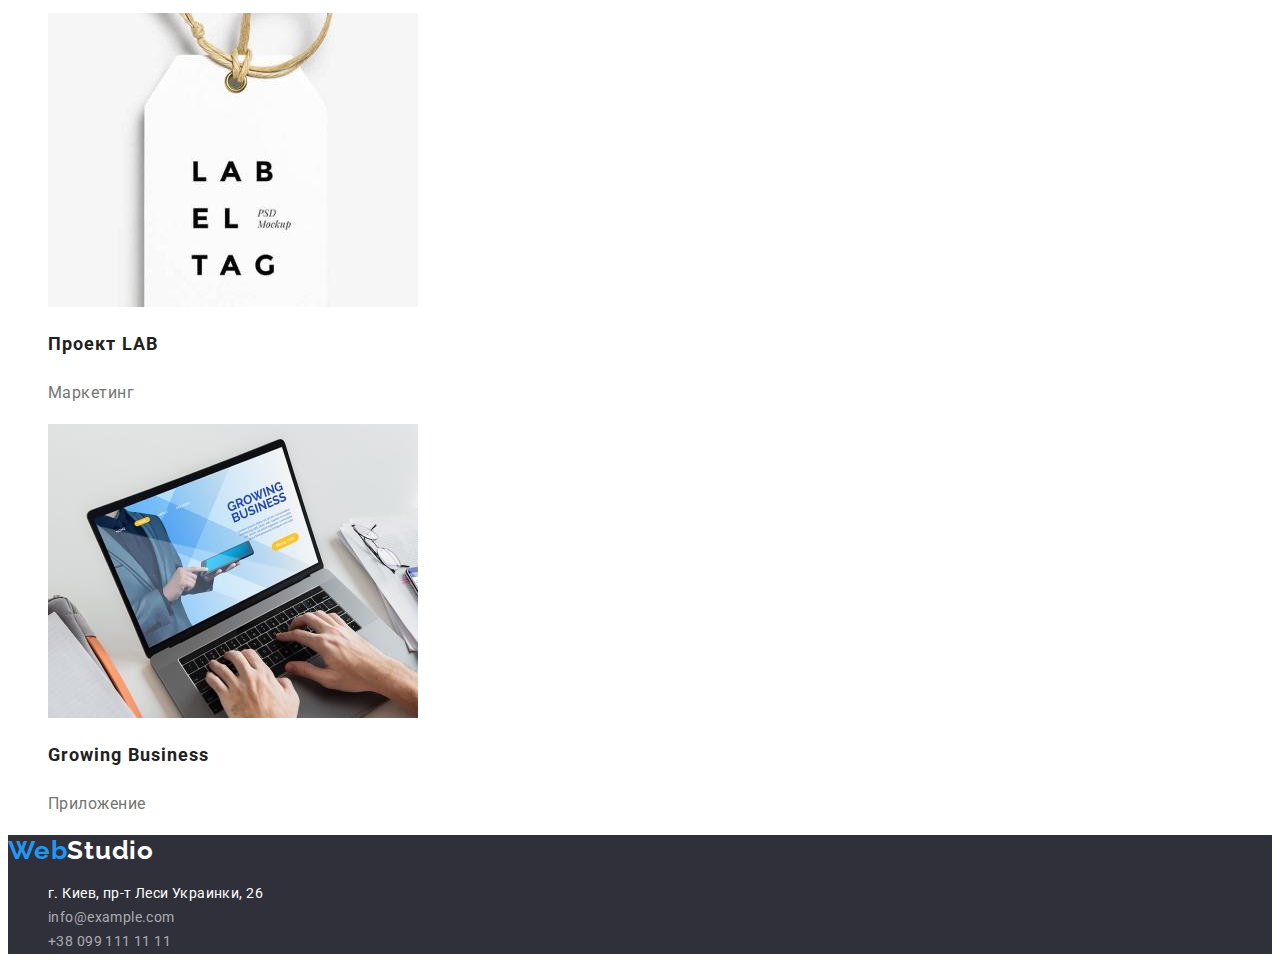
==== commit c96425fb: "Виправлені стилі лінків, кнопок" ====
--- a/portfolio.html
+++ b/portfolio.html
@@ -16,7 +16,7 @@
             <a class="link logo" href="index.html">Web<span class="link logo logo-black">Studio</span></a>
             <ul class="list header-list">
                 <li><a class="link header-link" href="./index.html">Студия</a></li>
-                <li><a class="link header-link" href="./portfolio.html">Портфолио</a></li>
+                <li><a class="link header-link current" href="./portfolio.html">Портфолио</a></li>
                 <li><a class="link header-link" href="">Контакты</a></li>
             </ul>
         </nav>
--- a/css/styles.css
+++ b/css/styles.css
@@ -46,9 +46,7 @@
 
 .logo:hover,
 .logo:focus {
-  text-decoration: underline;
-  text-decoration-color: var(--accent-color);
-  text-decoration-thickness: 3px;
+  color: var(--accent-color);
 }
 
 .logo-black {
@@ -64,10 +62,12 @@
 }
 
 .header-link:hover,
-.header-link:focus {
-  text-decoration: underline;
-  text-decoration-color: var(--accent-color);
-  text-decoration-thickness: 3px;
+.header link:focus {
+  color: var(--accent-color);
+}
+
+.current {
+  color: var(--accent-color);
 }
 
 .header-address-link {
@@ -80,9 +80,7 @@
 
 .header-address-link:hover,
 .header-address-link:focus {
-  text-decoration: underline;
-  text-decoration-color: var(--accent-color);
-  text-decoration-thickness: 3px;
+  color: var(--accent-color);
 }
 
 /* ---------------ПОРТФОЛИО------------------ */
@@ -105,9 +103,8 @@
 
 .portfolio-btn:hover,
 .portfolio-btn:focus {
-  text-decoration: underline;
-  text-decoration-color: var(--accent-color);
-  text-decoration-thickness: 3px;
+  background-color: var(--accent-color);
+  color: var(--second-text-color);
 }
 
 .portfolio-title {
@@ -119,9 +116,7 @@
 
 .portfolio-title:hover,
 .portfolio-title:focus {
-  text-decoration: underline;
-  text-decoration-color: var(--accent-color);
-  text-decoration-thickness: 3px;
+  color: var(--accent-color);
 }
 
 .portfolio-text {
@@ -155,9 +150,7 @@
 
 .footer .link:hover,
 .footer .link:focus {
-  text-decoration: underline;
-  text-decoration-color: var(--accent-color);
-  text-decoration-thickness: 3px;
+  color: var(--accent-color);
 }
 
 .footer-email {
